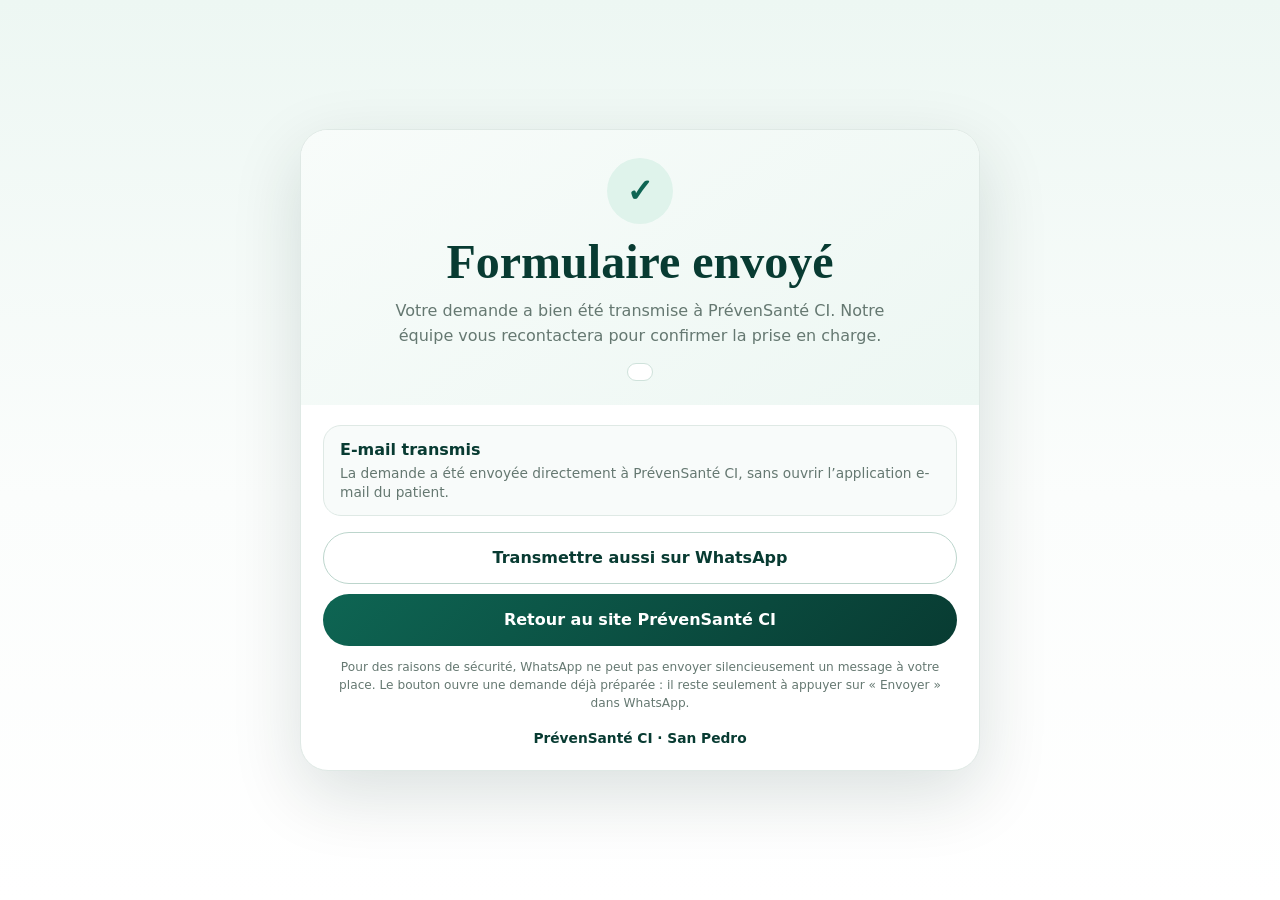
==== confirmation.html @ 4bbae551 "Dernière mise à jour" ====
<!doctype html>
<html lang="fr">
<head>
<meta charset="utf-8">
<meta name="viewport" content="width=device-width,initial-scale=1,viewport-fit=cover">
<meta name="robots" content="noindex,nofollow">
<meta name="theme-color" content="#083b32">
<title>Demande envoyée | PrévenSanté CI</title>
<style>
:root{--g:#083b32;--g2:#0e6553;--mint:#eaf5f1;--ink:#10231e;--muted:#657871;--line:#dfe9e5;--white:#fff;--gold:#d7a640}
*{box-sizing:border-box}body{margin:0;font-family:Inter,system-ui,-apple-system,"Segoe UI",Arial,sans-serif;background:linear-gradient(180deg,#edf7f3 0%,#fbfdfc 55%,#fff 100%);color:var(--ink);min-height:100dvh;display:grid;place-items:center;padding:20px}.card{width:min(680px,100%);background:#fff;border:1px solid var(--line);border-radius:28px;box-shadow:0 24px 70px rgba(4,39,32,.14);overflow:hidden}.top{padding:28px 24px 20px;text-align:center;background:linear-gradient(145deg,#f8fcfa,#edf7f3)}.mark{width:66px;height:66px;border-radius:50%;display:grid;place-items:center;margin:0 auto 14px;background:#dff3eb;color:var(--g2);font-size:2rem;font-weight:950}.top h1{margin:0;color:var(--g);font-family:Georgia,"Times New Roman",serif;font-size:clamp(2rem,7vw,3rem);line-height:1}.top p{margin:12px auto 0;max-width:540px;color:var(--muted);line-height:1.6}.ref{margin-top:14px;display:inline-block;border:1px solid #cfe2db;background:#fff;padding:8px 12px;border-radius:999px;font-weight:900;color:var(--g);font-size:.82rem}.body{padding:20px 22px 24px}.status{background:#f8fbfa;border:1px solid var(--line);border-radius:18px;padding:14px 16px;margin-bottom:16px}.status b{display:block;color:var(--g);margin-bottom:4px}.status span{font-size:.86rem;color:var(--muted)}.summary{border:1px solid var(--line);border-radius:18px;overflow:hidden;margin:0 0 16px}.summary-title{padding:12px 14px;background:#f4f9f7;color:var(--g);font-weight:900}.row{display:grid;grid-template-columns:42% 58%;gap:10px;padding:10px 14px;border-top:1px solid var(--line);font-size:.82rem}.row span{color:var(--muted)}.row strong{color:#213832;overflow-wrap:anywhere}.actions{display:grid;gap:10px}.btn{min-height:52px;border:0;border-radius:999px;padding:13px 18px;text-decoration:none;display:flex;align-items:center;justify-content:center;text-align:center;font-weight:900;cursor:pointer}.primary{background:linear-gradient(135deg,var(--g2),var(--g));color:#fff}.wa{background:#fff;color:var(--g);border:1px solid #bcd5cc}.note{font-size:.76rem;color:var(--muted);line-height:1.5;margin:12px 2px 0;text-align:center}.brand{text-align:center;margin-top:18px;color:var(--g);font-weight:900;font-size:.86rem}@media(max-width:560px){body{padding:10px}.card{border-radius:22px}.top{padding:24px 16px 18px}.body{padding:16px}.row{grid-template-columns:1fr;gap:3px}.summary{max-height:42dvh;overflow:auto}}
</style>
</head>
<body>
<main class="card" aria-live="polite">
  <section class="top">
    <div class="mark">✓</div>
    <h1 id="title">Formulaire envoyé</h1>
    <p id="lead">Votre demande a bien été transmise à PrévenSanté CI. Notre équipe vous recontactera pour confirmer la prise en charge.</p>
    <div class="ref" id="refBox"></div>
  </section>
  <section class="body">
    <div class="status"><b id="mailStatus">E-mail transmis</b><span id="mailText">La demande a été envoyée directement à PrévenSanté CI, sans ouvrir l’application e-mail du patient.</span></div>
    <div class="summary" id="summary" hidden><div class="summary-title" id="summaryTitle">Récapitulatif de la demande</div><div id="rows"></div></div>
    <div class="actions">
      <a class="btn wa" id="waBtn" href="https://wa.me/2250712619655" rel="noopener">Transmettre aussi sur WhatsApp</a>
      <a class="btn primary" id="homeBtn" href="/">Retour au site PrévenSanté CI</a>
    </div>
    <p class="note" id="note">Pour des raisons de sécurité, WhatsApp ne peut pas envoyer silencieusement un message à votre place. Le bouton ouvre une demande déjà préparée : il reste seulement à appuyer sur « Envoyer » dans WhatsApp.</p>
    <div class="brand">PrévenSanté CI · San Pedro</div>
  </section>
</main>
<script>
(function(){
  const p=new URLSearchParams(location.search), lang=p.get('lang')==='en'?'en':'fr', ref=p.get('ref')||'';
  document.documentElement.lang=lang;
  const t={fr:{title:'Formulaire envoyé',lead:'Votre demande a bien été transmise à PrévenSanté CI. Notre équipe vous recontactera pour confirmer la prise en charge.',mailStatus:'E-mail transmis',mailText:"La demande a été envoyée directement à PrévenSanté CI, sans ouvrir l’application e-mail du patient.",summary:'Récapitulatif de la demande',wa:'Transmettre aussi sur WhatsApp',home:'Retour au site PrévenSanté CI',note:'Pour des raisons de sécurité, WhatsApp ne peut pas envoyer silencieusement un message à votre place. Le bouton ouvre une demande déjà préparée : il reste seulement à appuyer sur « Envoyer » dans WhatsApp.',ref:'Référence'},en:{title:'Form sent',lead:'Your request has been sent to PrévenSanté CI. Our team will contact you to confirm the service.',mailStatus:'Email sent',mailText:'The request was sent directly to PrévenSanté CI without opening the patient’s email app.',summary:'Request summary',wa:'Send also via WhatsApp',home:'Back to PrévenSanté CI',note:'For security reasons, WhatsApp cannot silently send a message on your behalf. The button opens a pre-filled request; you only need to tap “Send” in WhatsApp.',ref:'Reference'}}[lang];
  for(const [id,val] of Object.entries({title:t.title,lead:t.lead,mailStatus:t.mailStatus,mailText:t.mailText,summaryTitle:t.summary,note:t.note}))document.getElementById(id).textContent=val;
  document.getElementById('waBtn').textContent=t.wa;document.getElementById('homeBtn').textContent=t.home;document.getElementById('refBox').textContent=ref?`${t.ref} : ${ref}`:'';
  let data=null;try{data=JSON.parse(sessionStorage.getItem('psci_last_submission')||'null')}catch(_){data=null}
  if(data&&(!ref||data.reference===ref)&&Array.isArray(data.rows)){
    const box=document.getElementById('summary'), rows=document.getElementById('rows');box.hidden=false;
    rows.innerHTML=data.rows.map(r=>`<div class="row"><span>${esc(r[0])}</span><strong>${esc(r[1])}</strong></div>`).join('');
    const head=lang==='fr'?'PRÉVENSANTÉ CI — DEMANDE DE PRISE EN CHARGE':'PRÉVENSANTÉ CI — CARE REQUEST';
    const msg=[`*${head}*`,'',...data.rows.map(r=>`*${r[0]}* : ${r[1]}`),'',lang==='fr'?'Merci de confirmer la disponibilité et l’organisation de la prise en charge.':'Please confirm availability and care arrangements.'].join('\n');
    document.getElementById('waBtn').href='https://wa.me/2250712619655?text='+encodeURIComponent(msg);
  } else {
    const fallback=(lang==='fr'?`Bonjour PrévenSanté CI, je vous contacte au sujet de ma demande ${ref||''}.`:`Hello PrévenSanté CI, I am contacting you about my request ${ref||''}.`);
    document.getElementById('waBtn').href='https://wa.me/2250712619655?text='+encodeURIComponent(fallback);
  }
  function esc(v){return String(v??'').replace(/[&<>"']/g,m=>({'&':'&amp;','<':'&lt;','>':'&gt;','"':'&quot;',"'":'&#39;'}[m]))}
})();
</script>
</body>
</html>
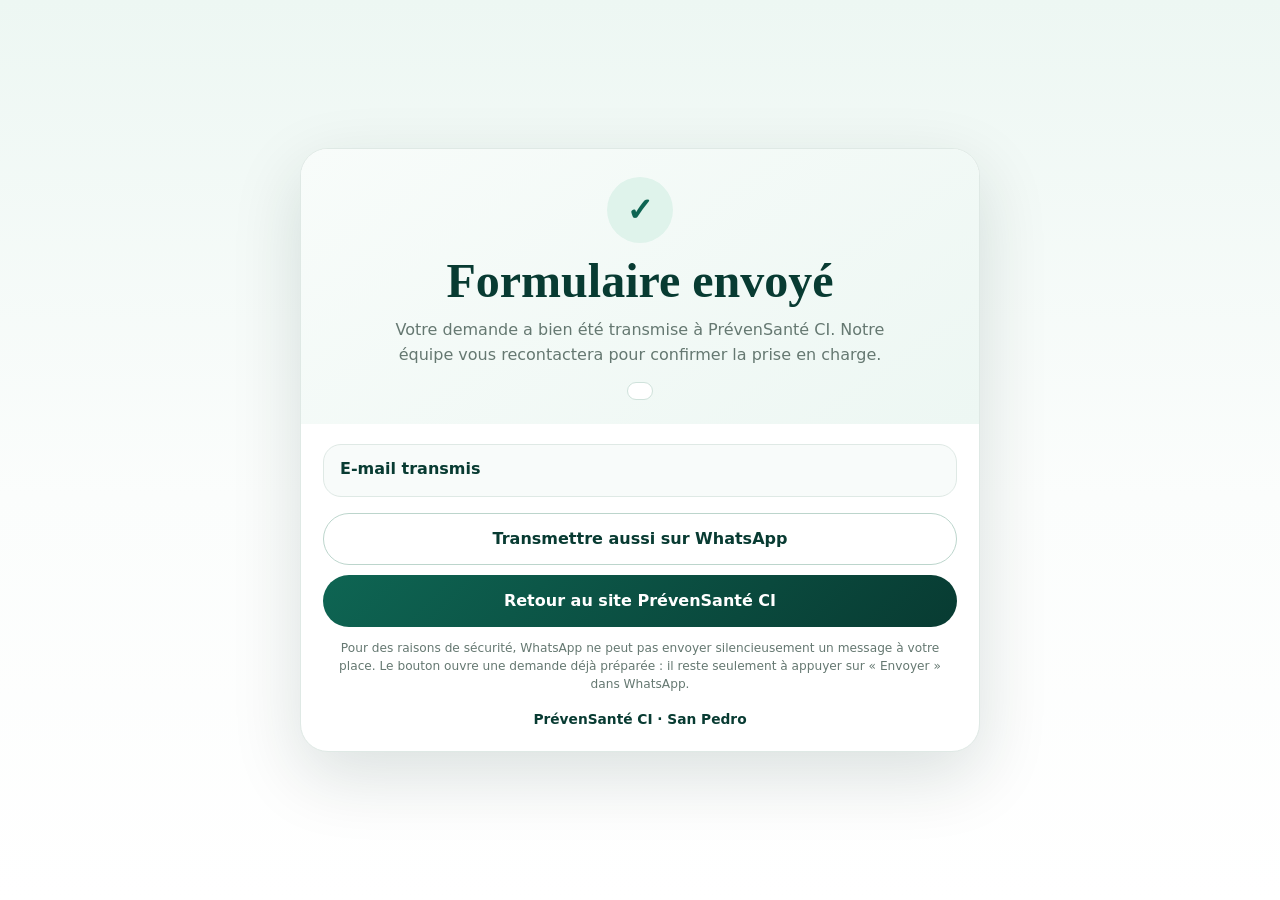
==== commit 8bbadc07: "Mise à jour" ====
--- a/confirmation.html
+++ b/confirmation.html
@@ -20,7 +20,7 @@
     <div class="ref" id="refBox"></div>
   </section>
   <section class="body">
-    <div class="status"><b id="mailStatus">E-mail transmis</b><span id="mailText">La demande a été envoyée directement à PrévenSanté CI, sans ouvrir l’application e-mail du patient.</span></div>
+    <div class="status"><b id="mailStatus">E-mail transmis</b></div>
     <div class="summary" id="summary" hidden><div class="summary-title" id="summaryTitle">Récapitulatif de la demande</div><div id="rows"></div></div>
     <div class="actions">
       <a class="btn wa" id="waBtn" href="https://wa.me/2250712619655" rel="noopener">Transmettre aussi sur WhatsApp</a>
@@ -34,7 +34,7 @@
 (function(){
   const p=new URLSearchParams(location.search), lang=p.get('lang')==='en'?'en':'fr', ref=p.get('ref')||'';
   document.documentElement.lang=lang;
-  const t={fr:{title:'Formulaire envoyé',lead:'Votre demande a bien été transmise à PrévenSanté CI. Notre équipe vous recontactera pour confirmer la prise en charge.',mailStatus:'E-mail transmis',mailText:"La demande a été envoyée directement à PrévenSanté CI, sans ouvrir l’application e-mail du patient.",summary:'Récapitulatif de la demande',wa:'Transmettre aussi sur WhatsApp',home:'Retour au site PrévenSanté CI',note:'Pour des raisons de sécurité, WhatsApp ne peut pas envoyer silencieusement un message à votre place. Le bouton ouvre une demande déjà préparée : il reste seulement à appuyer sur « Envoyer » dans WhatsApp.',ref:'Référence'},en:{title:'Form sent',lead:'Your request has been sent to PrévenSanté CI. Our team will contact you to confirm the service.',mailStatus:'Email sent',mailText:'The request was sent directly to PrévenSanté CI without opening the patient’s email app.',summary:'Request summary',wa:'Send also via WhatsApp',home:'Back to PrévenSanté CI',note:'For security reasons, WhatsApp cannot silently send a message on your behalf. The button opens a pre-filled request; you only need to tap “Send” in WhatsApp.',ref:'Reference'}}[lang];
+  const t={fr:{title:'Formulaire envoyé',lead:'Votre demande a bien été transmise à PrévenSanté CI. Notre équipe vous recontactera pour confirmer la prise en charge.',mailStatus:'E-mail transmis',summary:'Récapitulatif de la demande',wa:'Transmettre aussi sur WhatsApp',home:'Retour au site PrévenSanté CI',note:'Pour des raisons de sécurité, WhatsApp ne peut pas envoyer silencieusement un message à votre place. Le bouton ouvre une demande déjà préparée : il reste seulement à appuyer sur « Envoyer » dans WhatsApp.',ref:'Référence'},en:{title:'Form sent',lead:'Your request has been sent to PrévenSanté CI. Our team will contact you to confirm the service.',mailStatus:'Email sent',summary:'Request summary',wa:'Send also via WhatsApp',home:'Back to PrévenSanté CI',note:'For security reasons, WhatsApp cannot silently send a message on your behalf. The button opens a pre-filled request; you only need to tap “Send” in WhatsApp.',ref:'Reference'}}[lang];
   for(const [id,val] of Object.entries({title:t.title,lead:t.lead,mailStatus:t.mailStatus,mailText:t.mailText,summaryTitle:t.summary,note:t.note}))document.getElementById(id).textContent=val;
   document.getElementById('waBtn').textContent=t.wa;document.getElementById('homeBtn').textContent=t.home;document.getElementById('refBox').textContent=ref?`${t.ref} : ${ref}`:'';
   let data=null;try{data=JSON.parse(sessionStorage.getItem('psci_last_submission')||'null')}catch(_){data=null}
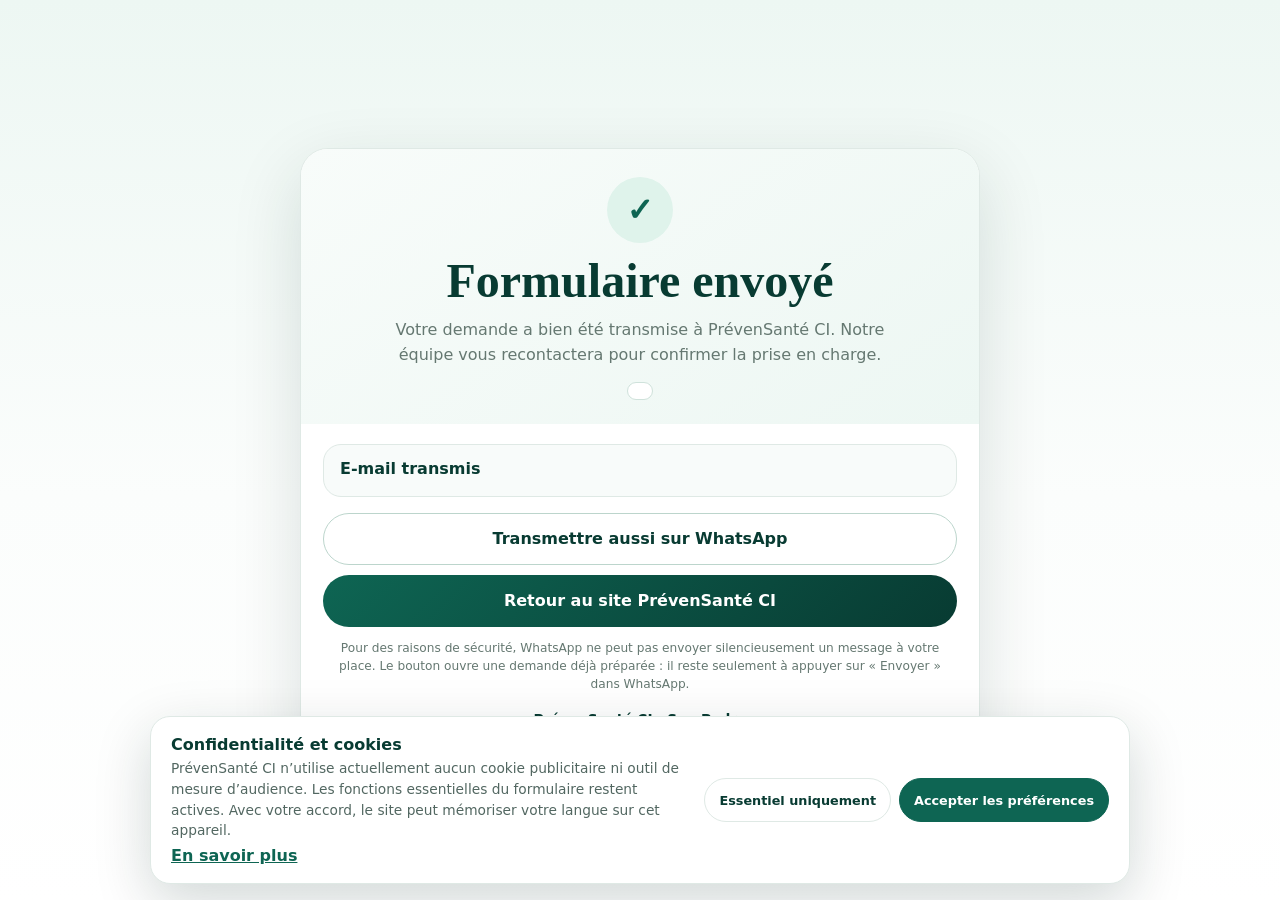
==== commit 71b4c896: "Mise à jour" ====
--- a/confirmation.html
+++ b/confirmation.html
@@ -1,34 +1,35 @@
-<!doctype html>
+<!DOCTYPE html>
+
 <html lang="fr">
 <head>
-<meta charset="utf-8">
-<meta name="viewport" content="width=device-width,initial-scale=1,viewport-fit=cover">
-<meta name="robots" content="noindex,nofollow">
-<meta name="theme-color" content="#083b32">
+<meta charset="utf-8"/>
+<meta content="width=device-width,initial-scale=1,viewport-fit=cover" name="viewport"/>
+<meta content="noindex,nofollow" name="robots"/>
+<meta content="#083b32" name="theme-color"/>
 <title>Demande envoyée | PrévenSanté CI</title>
 <style>
 :root{--g:#083b32;--g2:#0e6553;--mint:#eaf5f1;--ink:#10231e;--muted:#657871;--line:#dfe9e5;--white:#fff;--gold:#d7a640}
 *{box-sizing:border-box}body{margin:0;font-family:Inter,system-ui,-apple-system,"Segoe UI",Arial,sans-serif;background:linear-gradient(180deg,#edf7f3 0%,#fbfdfc 55%,#fff 100%);color:var(--ink);min-height:100dvh;display:grid;place-items:center;padding:20px}.card{width:min(680px,100%);background:#fff;border:1px solid var(--line);border-radius:28px;box-shadow:0 24px 70px rgba(4,39,32,.14);overflow:hidden}.top{padding:28px 24px 20px;text-align:center;background:linear-gradient(145deg,#f8fcfa,#edf7f3)}.mark{width:66px;height:66px;border-radius:50%;display:grid;place-items:center;margin:0 auto 14px;background:#dff3eb;color:var(--g2);font-size:2rem;font-weight:950}.top h1{margin:0;color:var(--g);font-family:Georgia,"Times New Roman",serif;font-size:clamp(2rem,7vw,3rem);line-height:1}.top p{margin:12px auto 0;max-width:540px;color:var(--muted);line-height:1.6}.ref{margin-top:14px;display:inline-block;border:1px solid #cfe2db;background:#fff;padding:8px 12px;border-radius:999px;font-weight:900;color:var(--g);font-size:.82rem}.body{padding:20px 22px 24px}.status{background:#f8fbfa;border:1px solid var(--line);border-radius:18px;padding:14px 16px;margin-bottom:16px}.status b{display:block;color:var(--g);margin-bottom:4px}.status span{font-size:.86rem;color:var(--muted)}.summary{border:1px solid var(--line);border-radius:18px;overflow:hidden;margin:0 0 16px}.summary-title{padding:12px 14px;background:#f4f9f7;color:var(--g);font-weight:900}.row{display:grid;grid-template-columns:42% 58%;gap:10px;padding:10px 14px;border-top:1px solid var(--line);font-size:.82rem}.row span{color:var(--muted)}.row strong{color:#213832;overflow-wrap:anywhere}.actions{display:grid;gap:10px}.btn{min-height:52px;border:0;border-radius:999px;padding:13px 18px;text-decoration:none;display:flex;align-items:center;justify-content:center;text-align:center;font-weight:900;cursor:pointer}.primary{background:linear-gradient(135deg,var(--g2),var(--g));color:#fff}.wa{background:#fff;color:var(--g);border:1px solid #bcd5cc}.note{font-size:.76rem;color:var(--muted);line-height:1.5;margin:12px 2px 0;text-align:center}.brand{text-align:center;margin-top:18px;color:var(--g);font-weight:900;font-size:.86rem}@media(max-width:560px){body{padding:10px}.card{border-radius:22px}.top{padding:24px 16px 18px}.body{padding:16px}.row{grid-template-columns:1fr;gap:3px}.summary{max-height:42dvh;overflow:auto}}
 </style>
-</head>
+<link href="consent.css" rel="stylesheet"/></head>
 <body>
-<main class="card" aria-live="polite">
-  <section class="top">
-    <div class="mark">✓</div>
-    <h1 id="title">Formulaire envoyé</h1>
-    <p id="lead">Votre demande a bien été transmise à PrévenSanté CI. Notre équipe vous recontactera pour confirmer la prise en charge.</p>
-    <div class="ref" id="refBox"></div>
-  </section>
-  <section class="body">
-    <div class="status"><b id="mailStatus">E-mail transmis</b></div>
-    <div class="summary" id="summary" hidden><div class="summary-title" id="summaryTitle">Récapitulatif de la demande</div><div id="rows"></div></div>
-    <div class="actions">
-      <a class="btn wa" id="waBtn" href="https://wa.me/2250712619655" rel="noopener">Transmettre aussi sur WhatsApp</a>
-      <a class="btn primary" id="homeBtn" href="/">Retour au site PrévenSanté CI</a>
-    </div>
-    <p class="note" id="note">Pour des raisons de sécurité, WhatsApp ne peut pas envoyer silencieusement un message à votre place. Le bouton ouvre une demande déjà préparée : il reste seulement à appuyer sur « Envoyer » dans WhatsApp.</p>
-    <div class="brand">PrévenSanté CI · San Pedro</div>
-  </section>
+<main aria-live="polite" class="card">
+<section class="top">
+<div class="mark">✓</div>
+<h1 id="title">Formulaire envoyé</h1>
+<p id="lead">Votre demande a bien été transmise à PrévenSanté CI. Notre équipe vous recontactera pour confirmer la prise en charge.</p>
+<div class="ref" id="refBox"></div>
+</section>
+<section class="body">
+<div class="status"><b id="mailStatus">E-mail transmis</b></div>
+<div class="summary" hidden="" id="summary"><div class="summary-title" id="summaryTitle">Récapitulatif de la demande</div><div id="rows"></div></div>
+<div class="actions">
+<a class="btn wa" href="https://wa.me/2250712619655" id="waBtn" rel="noopener">Transmettre aussi sur WhatsApp</a>
+<a class="btn primary" href="/" id="homeBtn">Retour au site PrévenSanté CI</a>
+</div>
+<p class="note" id="note">Pour des raisons de sécurité, WhatsApp ne peut pas envoyer silencieusement un message à votre place. Le bouton ouvre une demande déjà préparée : il reste seulement à appuyer sur « Envoyer » dans WhatsApp.</p>
+<div class="brand">PrévenSanté CI · San Pedro</div>
+</section>
 </main>
 <script>
 (function(){
@@ -51,5 +52,6 @@
   function esc(v){return String(v??'').replace(/[&<>"']/g,m=>({'&':'&amp;','<':'&lt;','>':'&gt;','"':'&quot;',"'":'&#39;'}[m]))}
 })();
 </script>
+<script defer="" src="privacy-consent.js"></script>
 </body>
 </html>
--- a/consent.css
+++ b/consent.css
@@ -0,0 +1 @@
+.privacy-banner{position:fixed;left:16px;right:16px;bottom:16px;z-index:120;max-width:980px;margin:auto;display:grid;grid-template-columns:1fr auto;gap:18px;align-items:center;padding:18px 20px;background:#fff;border:1px solid #dfe9e5;border-radius:20px;box-shadow:0 18px 55px rgba(4,39,32,.18);color:#10231e}.privacy-banner__body strong{display:block;color:#083b32;margin-bottom:4px}.privacy-banner__body p{margin:0 0 5px;color:#526761;font-size:.86rem;line-height:1.5}.privacy-banner__body a{color:#0e6553;font-weight:800}.privacy-banner__actions{display:flex;gap:8px;flex-wrap:wrap;justify-content:flex-end}.privacy-banner button{min-height:44px;border:1px solid #dfe9e5;border-radius:999px;padding:10px 14px;background:#fff;color:#083b32;font:inherit;font-size:.8rem;font-weight:850;cursor:pointer}.privacy-banner button.primary{background:#0e6553;color:#fff;border-color:#0e6553}@media(max-width:680px){.privacy-banner{left:8px;right:8px;bottom:86px;grid-template-columns:1fr;padding:15px;border-radius:17px}.privacy-banner__actions{display:grid;grid-template-columns:1fr}.privacy-banner button{width:100%}}
